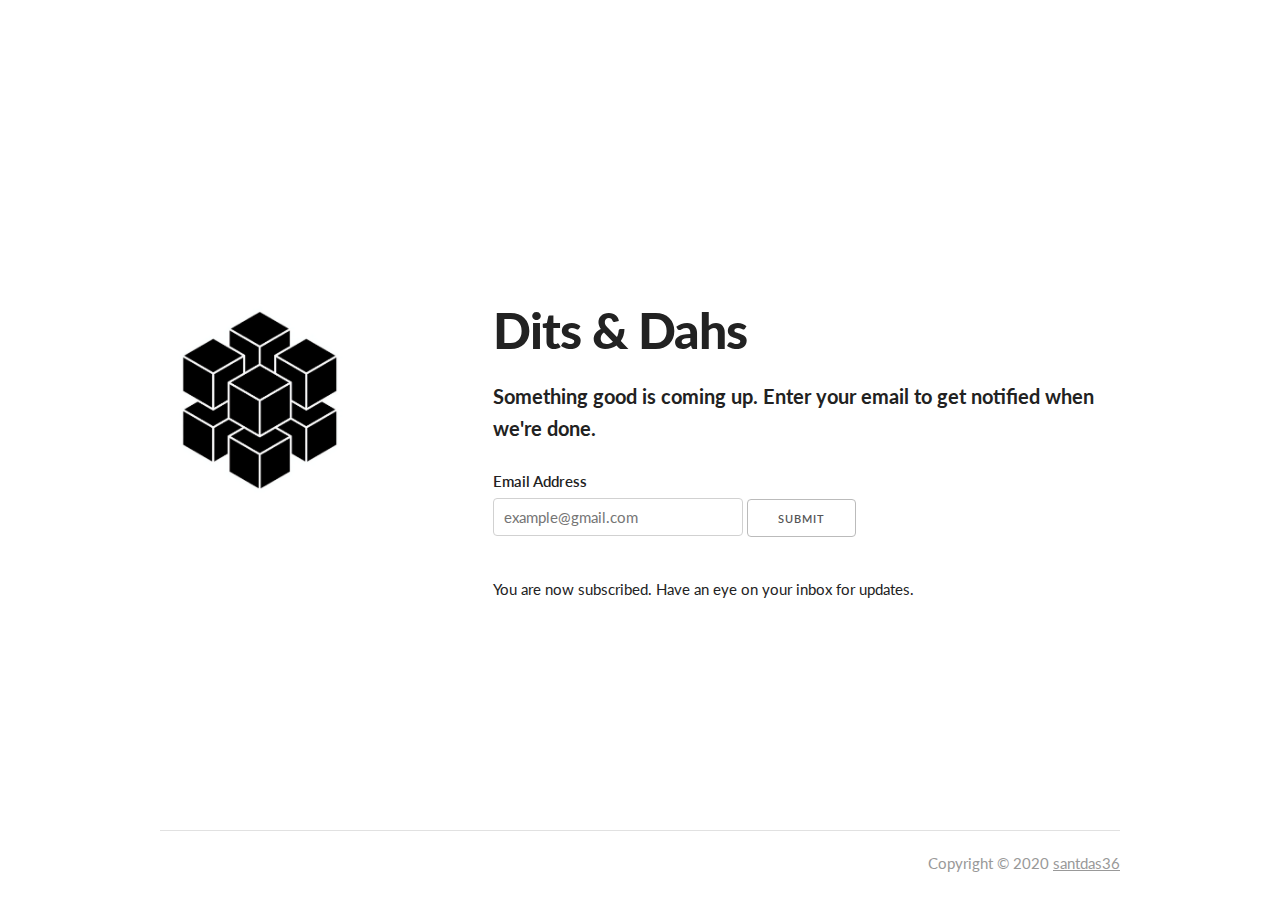
==== index.html @ a6a4575b "comingsoon" ====
<!DOCTYPE html>
<html lang="en">
<head>
  <meta charset="utf-8">
  <title>Dits and Dahs - Coming Soon!</title>
  <meta name="description" content="Life's nothing but dits and dahs, it's all about finding the pause.">
  <meta name="author" content="santdas36">
  <meta name="viewport" content="width=device-width, initial-scale=1">
  <link href="http://fonts.googleapis.com/css?family=Lato:400,700,900" rel="stylesheet" type="text/css">
  <link rel="stylesheet" href="css/normalize.css">
  <link rel="stylesheet" href="css/skeleton.css">
  <link rel="icon" type="image/png" href="images/cube.webp">  
</head>
<body>
  <div class="container">
    <div class="row">
      <div class="one-third column">
        <img src="images/cube.webp" />
      </div>
      <div class="two-thirds column">
        <h1>Dits & Dahs</h1>
        <p>Something good is coming up. Enter your email to get notified when we're done.</p>
        <form id="subscribe" name="subscribe" data-netlify="netlify">
        <label for="email">Email Address</label>
        <input type="email" id="email" name="email" placeholder="example@gmail.com" required />
        <input type="submit" />
        </form>
        <span class="success">You are now subscribed. Have an eye on your inbox for updates.</span>
      </div>
    </div>
    <div class="footer">
    <hr>
    Copyright &copy; 2020 <a href="https://santdas.ga">santdas36</a>
    </div>
  </div>
</body>
<script src="https://code.jquery.com/jquery-3.5.0.min.js"></script>
<script>
    $(document).ready(function() {
        $("form").submit(function(e) {
            e.preventDefault();
            var $form = $(this);
            $.post($form.attr("action"), $form.serialize()).then(function() {
                $('.success').show();
                $form.reset();
            });
        });
    });
</script>
</html>
---- css/skeleton.css ----
.footer {
position: absolute;
bottom: 2.5rem;
width: calc(100% - 40px);
color: #999;
text-align: right;
}

.container {
  position: relative;
  width: 100%;
  min-height: 100vh;
  max-width: 960px;
  margin: 0 auto;
  padding: 7.5rem 20px;
  box-sizing: border-box;
  display: flex;
  justify-content: center;
  flex-flow: column nowrap; }
.column,
.columns {
  width: 100%;
  float: left;
  box-sizing: border-box; }

/* For devices larger than 400px */
@media (min-width: 400px) {
  .container {
    width: 85%;
    padding: 10rem 0;
 }

    .footer {
width: 100%;
    }
}
/* For devices larger than 550px */
@media (min-width: 550px) {
  .container {
    width: 80%;
    padding: 0; }
  .column,
  .columns {
    margin-left: 4%; }
  .column:first-child,
  .columns:first-child {
    margin-left: 0; }

  .one.column,
  .one.columns                    { width: 4.66666666667%; }
  .two.columns                    { width: 13.3333333333%; }
  .three.columns                  { width: 22%;            }
  .four.columns                   { width: 30.6666666667%; }
  .five.columns                   { width: 39.3333333333%; }
  .six.columns                    { width: 48%;            }
  .seven.columns                  { width: 56.6666666667%; }
  .eight.columns                  { width: 65.3333333333%; }
  .nine.columns                   { width: 74.0%;          }
  .ten.columns                    { width: 82.6666666667%; }
  .eleven.columns                 { width: 91.3333333333%; }
  .twelve.columns                 { width: 100%; margin-left: 0; }

  .one-third.column               { width: 30.6666666667%; }
  .two-thirds.column              { width: 65.3333333333%; }

  .one-half.column                { width: 48%; }

  /* Offsets */
  .offset-by-one.column,
  .offset-by-one.columns          { margin-left: 8.66666666667%; }
  .offset-by-two.column,
  .offset-by-two.columns          { margin-left: 17.3333333333%; }
  .offset-by-three.column,
  .offset-by-three.columns        { margin-left: 26%;            }
  .offset-by-four.column,
  .offset-by-four.columns         { margin-left: 34.6666666667%; }
  .offset-by-five.column,
  .offset-by-five.columns         { margin-left: 43.3333333333%; }
  .offset-by-six.column,
  .offset-by-six.columns          { margin-left: 52%;            }
  .offset-by-seven.column,
  .offset-by-seven.columns        { margin-left: 60.6666666667%; }
  .offset-by-eight.column,
  .offset-by-eight.columns        { margin-left: 69.3333333333%; }
  .offset-by-nine.column,
  .offset-by-nine.columns         { margin-left: 78.0%;          }
  .offset-by-ten.column,
  .offset-by-ten.columns          { margin-left: 86.6666666667%; }
  .offset-by-eleven.column,
  .offset-by-eleven.columns       { margin-left: 95.3333333333%; }

  .offset-by-one-third.column,
  .offset-by-one-third.columns    { margin-left: 34.6666666667%; }
  .offset-by-two-thirds.column,
  .offset-by-two-thirds.columns   { margin-left: 69.3333333333%; }

  .offset-by-one-half.column,
  .offset-by-one-half.columns     { margin-left: 52%; }

}


/* Base Styles
–––––––––––––––––––––––––––––––––––––––––––––––––– */
/* NOTE
html is set to 62.5% so that all the REM measurements throughout Skeleton
are based on 10px sizing. So basically 1.5rem = 15px :) */
html {
  font-size: 62.5%; }
body {
  font-size: 1.5em; /* currently ems cause chrome bug misinterpreting rems on body element */
  line-height: 1.6;
  font-weight: 400;
  font-family: "Lato", "HelveticaNeue", "Helvetica Neue", Helvetica, Arial, sans-serif;
  color: #222; }


/* Typography
–––––––––––––––––––––––––––––––––––––––––––––––––– */
h1, h2, h3, h4, h5, h6 {
  margin-top: 0;
  margin-bottom: 2rem;
  font-weight: 900; }
h1 { font-size: 4.0rem; line-height: 1.2;  letter-spacing: -.1rem;}
h2 { font-size: 3.6rem; line-height: 1.25; letter-spacing: -.1rem; }
h3 { font-size: 3.0rem; line-height: 1.3;  letter-spacing: -.1rem; }
h4 { font-size: 2.4rem; line-height: 1.35; letter-spacing: -.08rem; }
h5 { font-size: 1.8rem; line-height: 1.5;  letter-spacing: -.05rem; }
h6 { font-size: 1.5rem; line-height: 1.6;  letter-spacing: 0; }

/* Larger than phablet */
@media (min-width: 550px) {
  h1 { font-size: 5.0rem; }
  h2 { font-size: 4.2rem; }
  h3 { font-size: 3.6rem; }
  h4 { font-size: 3.0rem; }
  h5 { font-size: 2.4rem; }
  h6 { font-size: 1.5rem; }
}

p {
  margin-top: 0; 
  font-size: 2rem;
  font-weight: 700; }

img {
max-width: 200px;
}
/* Links
–––––––––––––––––––––––––––––––––––––––––––––––––– */
a {
  color: #999; }
a:hover {
  color: #444; }


/* Buttons
–––––––––––––––––––––––––––––––––––––––––––––––––– */
.button,
button,
input[type="submit"],
input[type="reset"],
input[type="button"] {
  display: inline-block;
  height: 38px;
  padding: 0 30px;
  color: #555;
  text-align: center;
  font-size: 11px;
  font-weight: 600;
  line-height: 38px;
  letter-spacing: .1rem;
  text-transform: uppercase;
  text-decoration: none;
  white-space: nowrap;
  background-color: transparent;
  border-radius: 4px;
  border: 1px solid #bbb;
  cursor: pointer;
  box-sizing: border-box; }
.button:hover,
button:hover,
input[type="submit"]:hover,
input[type="reset"]:hover,
input[type="button"]:hover,
.button:focus,
button:focus,
input[type="submit"]:focus,
input[type="reset"]:focus,
input[type="button"]:focus {
  color: #333;
  border-color: #888;
  outline: 0; }
.button.button-primary,
button.button-primary,
input[type="submit"].button-primary,
input[type="reset"].button-primary,
input[type="button"].button-primary {
  color: #FFF;
  background-color: #33C3F0;
  border-color: #33C3F0; }
.button.button-primary:hover,
button.button-primary:hover,
input[type="submit"].button-primary:hover,
input[type="reset"].button-primary:hover,
input[type="button"].button-primary:hover,
.button.button-primary:focus,
button.button-primary:focus,
input[type="submit"].button-primary:focus,
input[type="reset"].button-primary:focus,
input[type="button"].button-primary:focus {
  color: #FFF;
  background-color: #666;
  border-color: #666; }


/* Forms
–––––––––––––––––––––––––––––––––––––––––––––––––– */
input[type="email"],
input[type="number"],
input[type="search"],
input[type="text"],
input[type="tel"],
input[type="url"],
input[type="password"],
textarea,
select {
  height: 38px;
  padding: 6px 10px; /* The 6px vertically centers text on FF, ignored by Webkit */
  background-color: #fff;
  border: 1px solid #D1D1D1;
  border-radius: 4px;
  box-shadow: none;
  box-sizing: border-box;
  width: 250px; }
/* Removes awkward default styles on some inputs for iOS */
input[type="email"],
input[type="number"],
input[type="search"],
input[type="text"],
input[type="tel"],
input[type="url"],
input[type="password"],
textarea {
  -webkit-appearance: none;
     -moz-appearance: none;
          appearance: none; }
textarea {
  min-height: 65px;
  padding-top: 6px;
  padding-bottom: 6px; }
input[type="email"]:focus,
input[type="number"]:focus,
input[type="search"]:focus,
input[type="text"]:focus,
input[type="tel"]:focus,
input[type="url"]:focus,
input[type="password"]:focus,
textarea:focus,
select:focus {
  border: 1px solid #666;
  outline: 0; }
label,
legend {
  display: block;
  margin-bottom: .5rem;
  font-weight: 600; }
fieldset {
  padding: 0;
  border-width: 0; }
input[type="checkbox"],
input[type="radio"] {
  display: inline; }
label > .label-body {
  display: inline-block;
  margin-left: .5rem;
  font-weight: normal; }
 @media (max-width: 400px) {
 input[type="email"] {
   margin-top: 1rem;
   }
 }


/* Lists
–––––––––––––––––––––––––––––––––––––––––––––––––– */
ul {
  list-style: circle inside; }
ol {
  list-style: decimal inside; }
ol, ul {
  padding-left: 0;
  margin-top: 0; }
ul ul,
ul ol,
ol ol,
ol ul {
  margin: 1.5rem 0 1.5rem 3rem;
  font-size: 90%; }
li {
  margin-bottom: 1rem; }


/* Code
–––––––––––––––––––––––––––––––––––––––––––––––––– */
code {
  padding: .2rem .5rem;
  margin: 0 .2rem;
  font-size: 90%;
  white-space: nowrap;
  background: #F1F1F1;
  border: 1px solid #E1E1E1;
  border-radius: 4px; }
pre > code {
  display: block;
  padding: 1rem 1.5rem;
  white-space: pre; }


/* Tables
–––––––––––––––––––––––––––––––––––––––––––––––––– */
th,
td {
  padding: 12px 15px;
  text-align: left;
  border-bottom: 1px solid #E1E1E1; }
th:first-child,
td:first-child {
  padding-left: 0; }
th:last-child,
td:last-child {
  padding-right: 0; }


/* Spacing
–––––––––––––––––––––––––––––––––––––––––––––––––– */
button,
.button {
  margin-bottom: 1rem; }
input,
textarea,
select,
fieldset {
  margin-bottom: 1.5rem; }
pre,
blockquote,
dl,
figure,
table,
p,
ul,
ol,
form {
  margin-bottom: 2.5rem; }


/* Utilities
–––––––––––––––––––––––––––––––––––––––––––––––––– */
.u-full-width {
  width: 100%;
  box-sizing: border-box; }
.u-max-full-width {
  max-width: 100%;
  box-sizing: border-box; }
.u-pull-right {
  float: right; }
.u-pull-left {
  float: left; }


/* Misc
–––––––––––––––––––––––––––––––––––––––––––––––––– */
hr {
  margin-top: 3rem;
  margin-bottom: 2rem;
  border-width: 0;
  border-top: 1px solid #E1E1E1; }


/* Clearing
–––––––––––––––––––––––––––––––––––––––––––––––––– */

/* Self Clearing Goodness */
.container:after,
.row:after,
.u-cf {
  content: "";
  display: table;
  clear: both; }


/* Media Queries
–––––––––––––––––––––––––––––––––––––––––––––––––– */
/*
Note: The best way to structure the use of media queries is to create the queries
near the relevant code. For example, if you wanted to change the styles for buttons
on small devices, paste the mobile query code up in the buttons section and style it
there.
*/


/* Larger than mobile */
@media (min-width: 400px) {}

/* Larger than phablet (also point when grid becomes active) */
@media (min-width: 550px) {}

/* Larger than tablet */
@media (min-width: 750px) {}

/* Larger than desktop */
@media (min-width: 1000px) {}

/* Larger than Desktop HD */
@media (min-width: 1200px) {}
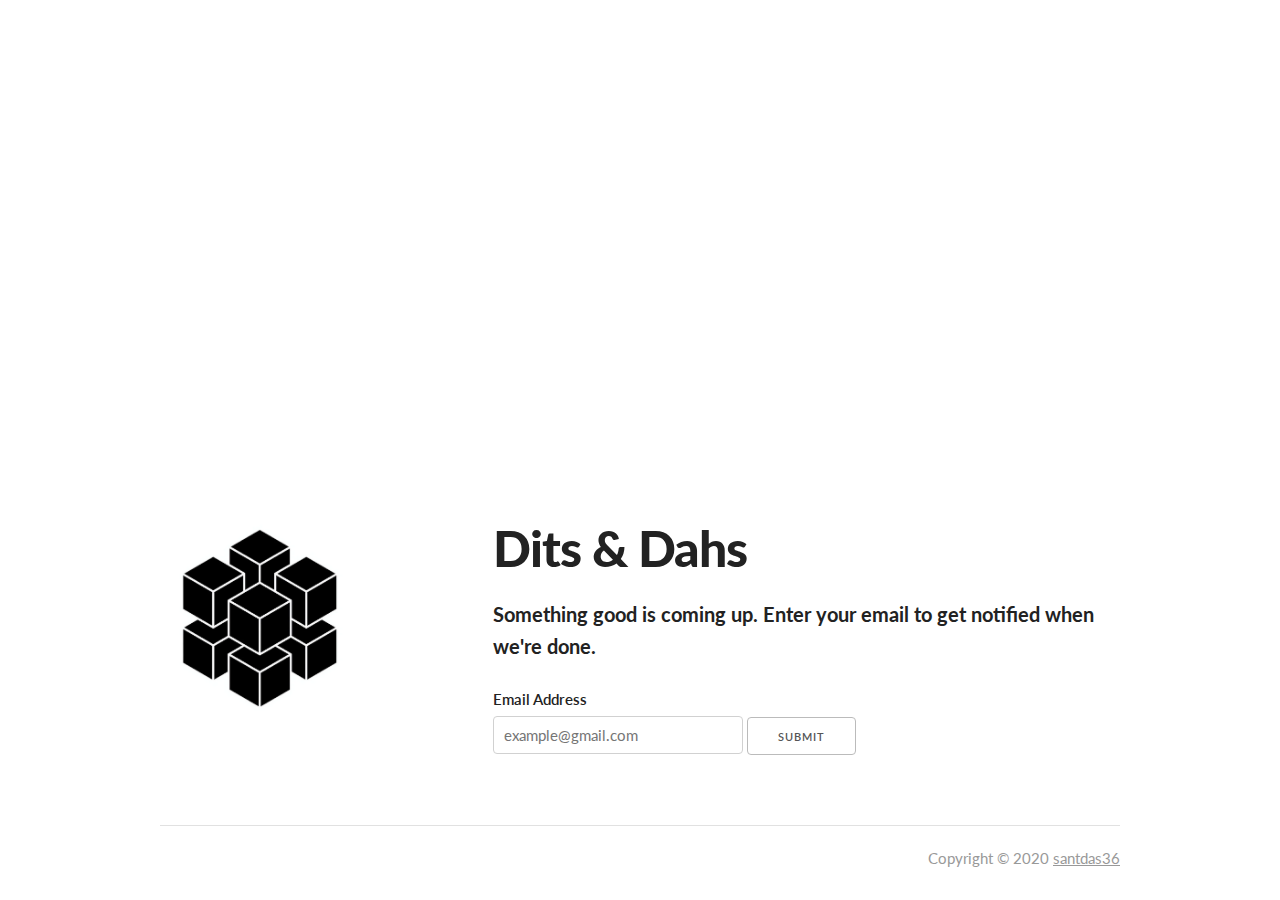
==== commit 87ffd971: "" ====
--- a/index.html
+++ b/index.html
@@ -6,7 +6,7 @@
   <meta name="description" content="Life's nothing but dits and dahs, it's all about finding the pause.">
   <meta name="author" content="santdas36">
   <meta name="viewport" content="width=device-width, initial-scale=1">
-  <link href="http://fonts.googleapis.com/css?family=Lato:400,700,900" rel="stylesheet" type="text/css">
+  <link href="https://fonts.googleapis.com/css2?family=Lato:wght@400;700;900&display=swap" rel="stylesheet">
   <link rel="stylesheet" href="css/normalize.css">
   <link rel="stylesheet" href="css/skeleton.css">
   <link rel="icon" type="image/png" href="images/cube.webp">  
--- a/css/skeleton.css
+++ b/css/skeleton.css
@@ -1,21 +1,21 @@
 .footer {
-position: absolute;
-bottom: 2.5rem;
-width: calc(100% - 40px);
 color: #999;
 text-align: right;
-}
-
+margin-bottom: 3rem;
+}
+.success {
+display: none;
+}
 .container {
   position: relative;
   width: 100%;
   min-height: 100vh;
   max-width: 960px;
   margin: 0 auto;
-  padding: 7.5rem 20px;
+  padding: 2rem 20px;
   box-sizing: border-box;
   display: flex;
-  justify-content: center;
+  justify-content: flex-end;
   flex-flow: column nowrap; }
 .column,
 .columns {
@@ -27,7 +27,7 @@
 @media (min-width: 400px) {
   .container {
     width: 85%;
-    padding: 10rem 0;
+    padding: 2rem 0;
  }
 
     .footer {
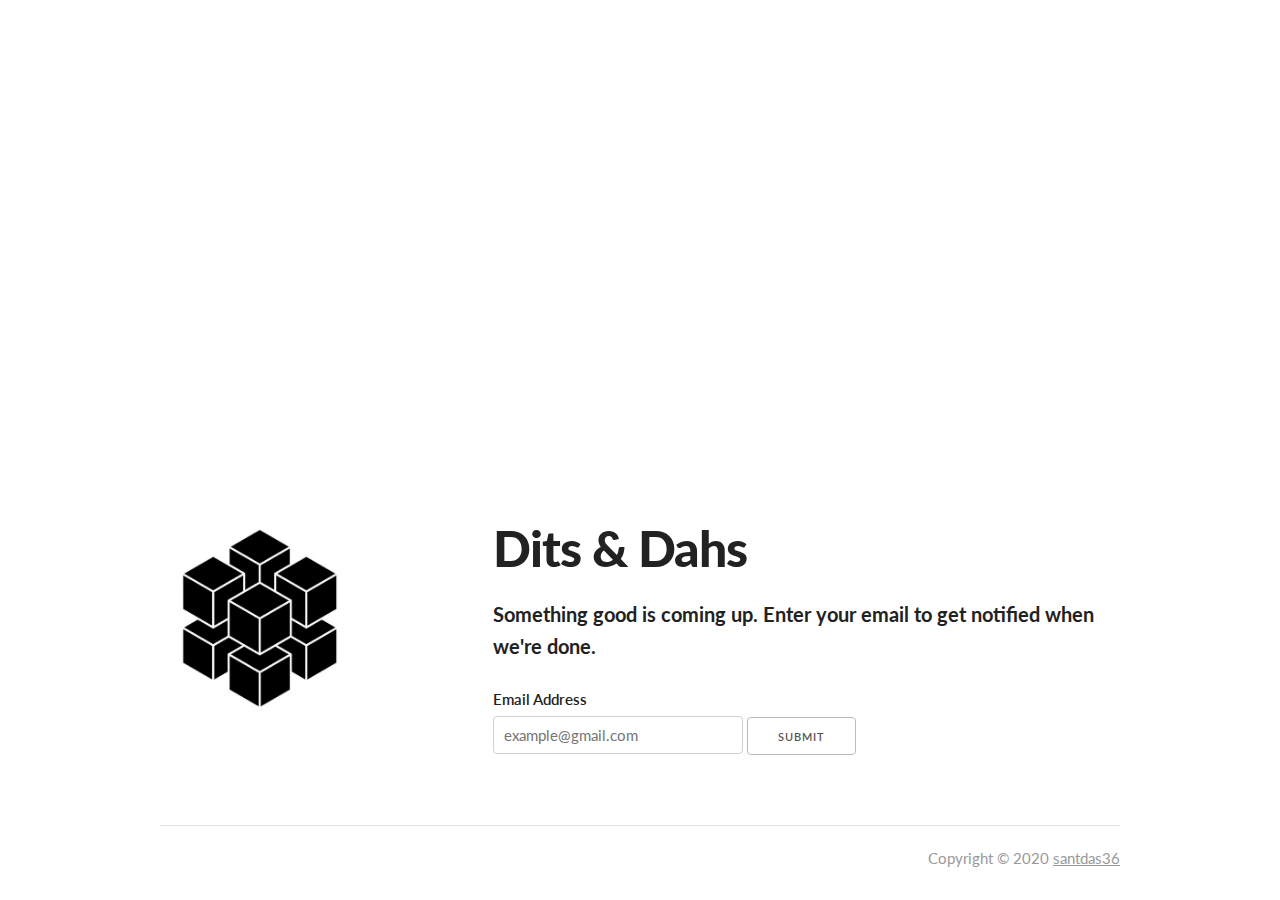
==== commit d8520652: "" ====
--- a/index.html
+++ b/index.html
@@ -33,7 +33,6 @@
     Copyright &copy; 2020 <a href="https://santdas.ga">santdas36</a>
     </div>
   </div>
-</body>
 <script src="https://code.jquery.com/jquery-3.5.0.min.js"></script>
 <script>
     $(document).ready(function() {
@@ -47,4 +46,19 @@
         });
     });
 </script>
+
+<!-- Google Analytics -->
+<script>
+(function(i,s,o,g,r,a,m){i['GoogleAnalyticsObject']=r;i[r]=i[r]||function(){
+(i[r].q=i[r].q||[]).push(arguments)},i[r].l=1*new Date();a=s.createElement(o),
+m=s.getElementsByTagName(o)[0];a.async=1;a.src=g;m.parentNode.insertBefore(a,m)
+})(window,document,'script','https://www.google-analytics.com/analytics.js','ga');
+
+ga('create', 'UA-UA-164978597-1', 'auto');
+ga('send', 'pageview');
+</script>
+<!-- End Google Analytics -->
+
+</body>
+
 </html>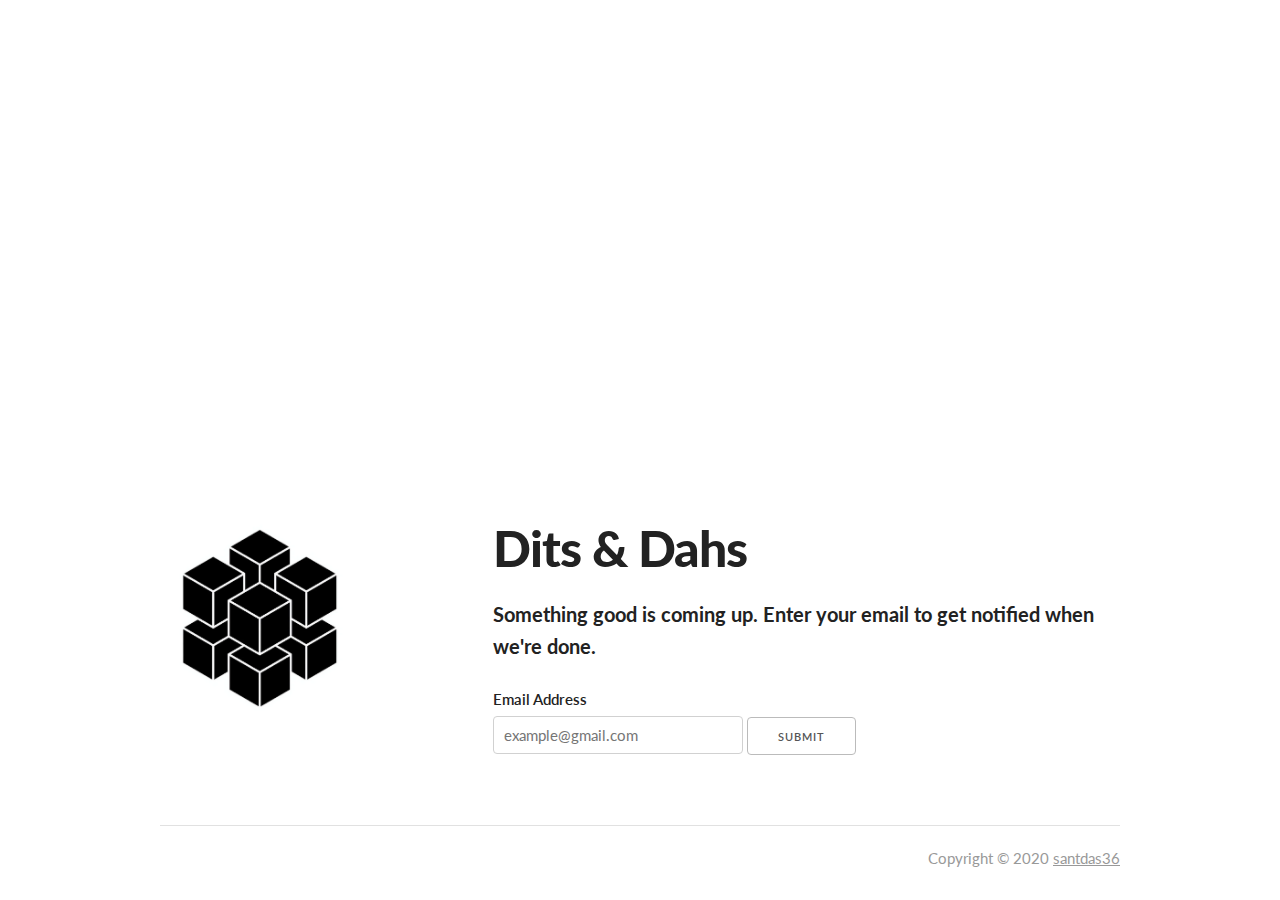
==== commit 300b16ed: "" ====
--- a/index.html
+++ b/index.html
@@ -54,7 +54,7 @@
 m=s.getElementsByTagName(o)[0];a.async=1;a.src=g;m.parentNode.insertBefore(a,m)
 })(window,document,'script','https://www.google-analytics.com/analytics.js','ga');
 
-ga('create', 'UA-UA-164978597-1', 'auto');
+ga('create', 'UA-164978597-1', 'auto');
 ga('send', 'pageview');
 </script>
 <!-- End Google Analytics -->
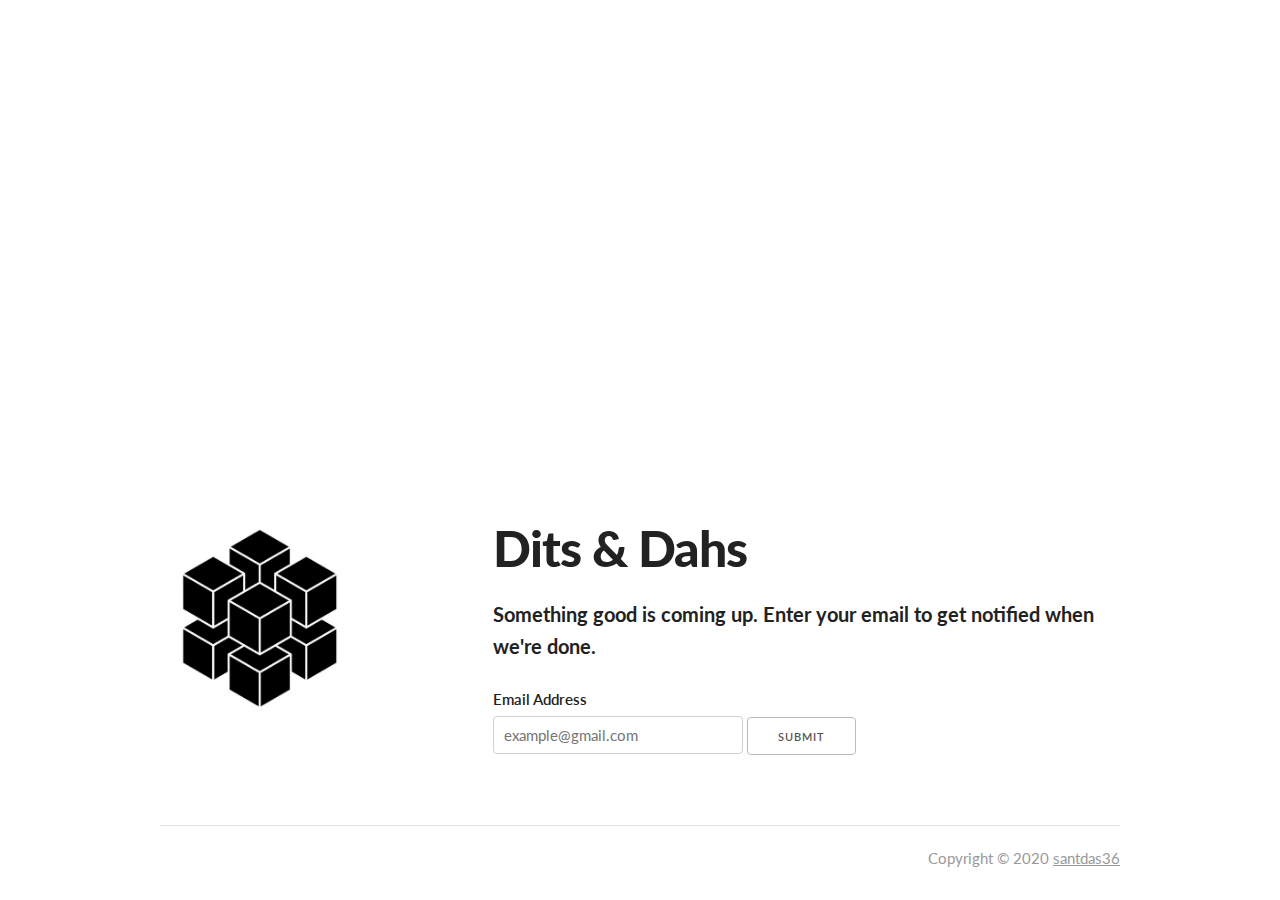
==== commit 6a4e07ef: "" ====
--- a/index.html
+++ b/index.html
@@ -9,7 +9,20 @@
   <link href="https://fonts.googleapis.com/css2?family=Lato:wght@400;700;900&display=swap" rel="stylesheet">
   <link rel="stylesheet" href="css/normalize.css">
   <link rel="stylesheet" href="css/skeleton.css">
-  <link rel="icon" type="image/png" href="images/cube.webp">  
+  <link rel="icon" type="image/png" href="images/cube.webp">
+  
+<!-- Google Analytics -->
+<script>
+(function(i,s,o,g,r,a,m){i['GoogleAnalyticsObject']=r;i[r]=i[r]||function(){
+(i[r].q=i[r].q||[]).push(arguments)},i[r].l=1*new Date();a=s.createElement(o),
+m=s.getElementsByTagName(o)[0];a.async=1;a.src=g;m.parentNode.insertBefore(a,m)
+})(window,document,'script','https://www.google-analytics.com/analytics.js','ga');
+
+ga('create', 'UA-164978597-1', 'auto');
+ga('send', 'pageview');
+</script>
+<!-- End Google Analytics -->
+
 </head>
 <body>
   <div class="container">
@@ -46,19 +59,6 @@
         });
     });
 </script>
-
-<!-- Google Analytics -->
-<script>
-(function(i,s,o,g,r,a,m){i['GoogleAnalyticsObject']=r;i[r]=i[r]||function(){
-(i[r].q=i[r].q||[]).push(arguments)},i[r].l=1*new Date();a=s.createElement(o),
-m=s.getElementsByTagName(o)[0];a.async=1;a.src=g;m.parentNode.insertBefore(a,m)
-})(window,document,'script','https://www.google-analytics.com/analytics.js','ga');
-
-ga('create', 'UA-164978597-1', 'auto');
-ga('send', 'pageview');
-</script>
-<!-- End Google Analytics -->
-
 </body>
 
 </html>